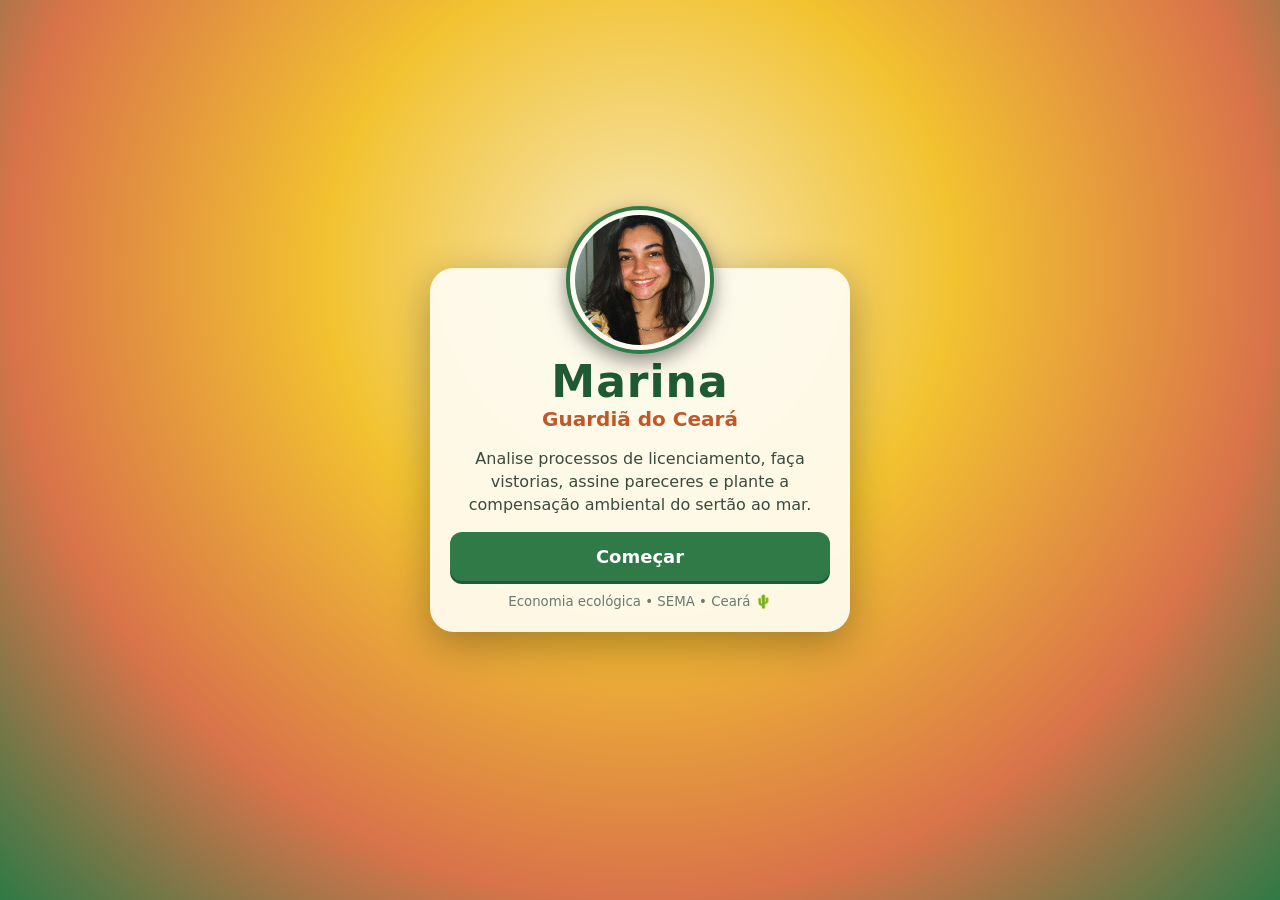
==== index.html @ d1c09b6f "Primeira versão do jogo Marina • Guardiã do Ceará Jogo web (PWA) educativo sobre licenciamento, comp" ====
<!doctype html>
<html lang="pt-BR">
<head>
  <meta charset="utf-8">
  <meta name="viewport" content="width=device-width, initial-scale=1, maximum-scale=1, user-scalable=no, viewport-fit=cover">
  <title>Marina • Guardiã do Ceará</title>
  <meta name="description" content="Jogo educativo sobre licenciamento, compensação ambiental e economia ecológica no Ceará.">
  <meta name="theme-color" content="#2f7a46">
  <meta name="apple-mobile-web-app-capable" content="yes">
  <meta name="mobile-web-app-capable" content="yes">
  <meta name="apple-mobile-web-app-status-bar-style" content="black-translucent">
  <meta name="apple-mobile-web-app-title" content="Marina CE">
  <link rel="manifest" href="manifest.webmanifest">
  <link rel="icon" href="icons/icon-192.png">
  <link rel="apple-touch-icon" href="icons/apple-touch-icon.png">
  <link rel="stylesheet" href="css/style.css">
</head>
<body>
  <canvas id="game"></canvas>

  <!-- HUD -->
  <div id="hud" hidden>
    <div class="stats">
      <div class="stat" title="Ambiente"><span>🌳</span><div class="bar"><i id="bar-amb"></i></div><b id="val-amb">50</b></div>
      <div class="stat" title="Economia"><span>💰</span><div class="bar"><i id="bar-eco"></i></div><b id="val-eco">50</b></div>
      <div class="stat" title="Sociedade"><span>🤝</span><div class="bar"><i id="bar-soc"></i></div><b id="val-soc">50</b></div>
    </div>
    <div class="hudBtns">
      <div class="trees">🌱 <b id="treeCount">0</b></div>
      <button id="btnAgenda" class="round" aria-label="Agenda">📋<em id="agendaBadge" hidden>0</em><kbd>J</kbd></button>
      <button id="btnMap" class="round" aria-label="Mapa">🗺️<kbd>M</kbd></button>
    </div>
  </div>

  <!-- controles de toque -->
  <div id="controls" hidden>
    <div id="joyZone"></div>
    <div id="joyBase"><div id="joyKnob"></div></div>
    <button id="btnA" aria-label="Interagir">A</button>
    <div id="keyHints">
      <div><kbd>W</kbd><kbd>A</kbd><kbd>S</kbd><kbd>D</kbd> ou <kbd>↑</kbd><kbd>←</kbd><kbd>↓</kbd><kbd>→</kbd> andar</div>
      <div><kbd>Shift</kbd> correr</div>
      <div><kbd>Espaço</kbd> / <kbd>E</kbd> interagir</div>
      <div><kbd>J</kbd> agenda • <kbd>M</kbd> mapa • <kbd>Esc</kbd> fechar</div>
      <div id="keyTarget"></div>
    </div>
  </div>

  <div id="regionToast"></div>
  <div id="toast"></div>
  <div id="fade"></div>

  <!-- diálogo -->
  <div id="dialog" hidden>
    <div id="dlgPortrait"></div>
    <div class="dlgBody"><div id="dlgName"></div><div id="dlgText"></div><div class="dlgNext"><span class="onTouch">toque ▼</span><span class="onDesk">Espaço ▶</span></div></div>
  </div>

  <!-- modal -->
  <div id="modalWrap" hidden><div id="modal" class="modal"></div></div>

  <!-- tela inicial -->
  <div id="title">
    <div class="titleCard">
      <div id="titlePortrait"></div>
      <h1>Marina</h1>
      <h2>Guardiã do Ceará</h2>
      <p>Analise processos de licenciamento, faça vistorias, assine pareceres e plante a compensação ambiental do sertão ao mar.</p>
      <div class="titleBtns">
        <button id="btnContinue" class="btn" hidden>Continuar</button>
        <button id="btnStart" class="btn">Começar</button>
      </div>
      <small>Economia ecológica • SEMA • Ceará 🌵</small>
    </div>
  </div>

  <script src="js/data.js"></script>
  <script src="js/sprites.js"></script>
  <script src="js/game.js"></script>
</body>
</html>
---- css/style.css ----
* { box-sizing: border-box; -webkit-tap-highlight-color: transparent; }
[hidden] { display: none !important; }
html, body {
  margin: 0; height: 100%; overflow: hidden; background: #2a7fc4;
  font-family: system-ui, -apple-system, "Segoe UI", Roboto, sans-serif; color: #1f2a22;
  touch-action: none; -webkit-user-select: none; user-select: none; overscroll-behavior: none;
}
#game { position: fixed; inset: 0; display: block; image-rendering: pixelated; }
button { font: inherit; cursor: pointer; }

/* ---------- HUD ---------- */
#hud {
  position: fixed; left: 0; right: 0; top: 0; z-index: 5; pointer-events: none;
  padding: calc(env(safe-area-inset-top, 0px) + 8px) 10px 0;
  display: flex; justify-content: space-between; align-items: flex-start; gap: 8px;
}
.stats { background: rgba(20, 40, 28, .72); border-radius: 14px; padding: 6px 10px; display: grid; gap: 3px; backdrop-filter: blur(4px); }
.stat { display: flex; align-items: center; gap: 6px; color: #fff; font-size: 13px; }
.stat span { width: 18px; text-align: center; }
.stat b { width: 22px; text-align: right; font-size: 12px; }
.bar { width: 86px; height: 8px; border-radius: 4px; background: rgba(255, 255, 255, .18); overflow: hidden; }
.bar i { display: block; height: 100%; width: 50%; background: #4fbf5a; transition: width .6s, background .6s; }
.hudBtns { display: flex; gap: 8px; align-items: center; pointer-events: auto; }
.trees { background: rgba(20, 40, 28, .72); color: #fff; border-radius: 20px; padding: 8px 12px; font-size: 14px; }
.round { position: relative; width: 44px; height: 44px; border-radius: 50%; border: 0; background: #fffdf4; font-size: 20px; box-shadow: 0 3px 0 #c9bfa0; }
.round:active { transform: translateY(2px); box-shadow: 0 1px 0 #c9bfa0; }
.round em { position: absolute; top: -4px; right: -4px; background: #e2553a; color: #fff; font-style: normal; font-size: 11px; font-weight: 700; min-width: 18px; height: 18px; border-radius: 9px; display: grid; place-items: center; }

/* ---------- controles ---------- */
#controls { position: fixed; inset: 0; z-index: 4; pointer-events: none; }
#joyZone { position: absolute; left: 0; bottom: 0; width: 60%; height: 60%; pointer-events: auto; touch-action: none; }
#joyBase { position: fixed; width: 110px; height: 110px; margin: -55px 0 0 -55px; border-radius: 50%; background: rgba(255, 255, 255, .18); border: 2px solid rgba(255, 255, 255, .5); opacity: 0; pointer-events: none; transition: opacity .15s; }
#joyBase.on { opacity: 1; }
#joyKnob { position: absolute; left: 50%; top: 50%; width: 48px; height: 48px; border-radius: 50%; background: rgba(255, 255, 255, .8); transform: translate(-50%, -50%); }
#btnA {
  position: absolute; right: calc(env(safe-area-inset-right, 0px) + 22px); bottom: calc(env(safe-area-inset-bottom, 0px) + 28px);
  width: 76px; height: 76px; border-radius: 50%; border: 0; pointer-events: auto; touch-action: none;
  background: #f2c230; color: #5a3a10; font-weight: 800; font-size: 28px; box-shadow: 0 5px 0 #b58a1a; opacity: .55; transition: opacity .2s, transform .1s;
}
#btnA.ready { opacity: 1; animation: pulse 1.2s infinite; }
#btnA:active { transform: translateY(3px); box-shadow: 0 2px 0 #b58a1a; }
@keyframes pulse { 50% { box-shadow: 0 5px 0 #b58a1a, 0 0 0 10px rgba(242, 194, 48, .25); } }
@media (pointer: fine) { #btnA { width: 60px; height: 60px; font-size: 22px; } }

/* ---------- toasts ---------- */
#toast {
  position: fixed; left: 50%; bottom: calc(env(safe-area-inset-bottom, 0px) + 120px); transform: translate(-50%, 20px); z-index: 8;
  max-width: min(92vw, 460px); background: rgba(20, 40, 28, .9); color: #fff; padding: 10px 16px; border-radius: 14px; font-size: 14px; line-height: 1.35;
  opacity: 0; pointer-events: none; transition: .3s; text-align: center;
}
#toast.on { opacity: 1; transform: translate(-50%, 0); }
#regionToast { position: fixed; left: 50%; top: calc(env(safe-area-inset-top, 0px) + 90px); transform: translateX(-50%); z-index: 6; text-align: center; color: #fff; opacity: 0; pointer-events: none; text-shadow: 0 2px 6px rgba(0, 0, 0, .6); }
#regionToast b { display: block; font-size: 22px; letter-spacing: .5px; }
#regionToast span { font-size: 13px; opacity: .9; }
#regionToast.on { animation: region 3.2s ease forwards; }
@keyframes region { 0% { opacity: 0; transform: translate(-50%, -8px); } 12%, 75% { opacity: 1; transform: translate(-50%, 0); } 100% { opacity: 0; } }
#fade { position: fixed; inset: 0; background: #000; opacity: 0; pointer-events: none; z-index: 30; transition: opacity .35s; }
#fade.on { opacity: 1; }
.float { position: fixed; left: 50%; top: 40%; transform: translateX(-50%); z-index: 25; background: rgba(20, 40, 28, .9); color: #fff; font-weight: 700; padding: 8px 14px; border-radius: 20px; animation: floatUp 2.2s ease forwards; pointer-events: none; white-space: nowrap; }
@keyframes floatUp { 0% { opacity: 0; transform: translate(-50%, 10px); } 15% { opacity: 1; transform: translate(-50%, 0); } 80% { opacity: 1; } 100% { opacity: 0; transform: translate(-50%, -40px); } }

/* ---------- diálogo ---------- */
#dialog {
  position: fixed; left: 50%; transform: translateX(-50%); bottom: calc(env(safe-area-inset-bottom, 0px) + 14px); z-index: 10;
  width: min(96vw, 640px); background: #fffdf4; border: 3px solid #2f7a46; border-radius: 18px; padding: 12px; display: flex; gap: 12px; align-items: flex-start;
  box-shadow: 0 8px 24px rgba(0, 0, 0, .35); cursor: pointer; animation: up .2s ease;
}
@keyframes up { from { transform: translate(-50%, 20px); opacity: 0; } }
#dlgPortrait { flex: 0 0 72px; width: 72px; height: 72px; }
#dlgPortrait svg { width: 100%; height: 100%; }
.sysIcon { width: 72px; height: 72px; border-radius: 50%; background: #d6eedb; display: grid; place-items: center; font-size: 38px; }
.dlgBody { flex: 1; min-height: 72px; position: relative; }
#dlgName { font-weight: 800; color: #2f7a46; margin-bottom: 4px; }
#dlgName small { font-weight: 500; color: #6a7a6e; }
#dlgText { font-size: 15.5px; line-height: 1.45; padding-bottom: 10px; }
.dlgNext { position: absolute; right: 0; bottom: -4px; color: #2f7a46; font-size: 12px; animation: blink 1s infinite; }
@keyframes blink { 50% { opacity: .2; } }

/* ---------- modal ---------- */
#modalWrap { position: fixed; inset: 0; z-index: 20; background: rgba(10, 25, 15, .55); display: grid; place-items: center; padding: calc(env(safe-area-inset-top, 0px) + 10px) 10px calc(env(safe-area-inset-bottom, 0px) + 10px); }
.modal {
  width: min(100%, 560px); max-height: 100%; overflow-y: auto; -webkit-overflow-scrolling: touch; touch-action: pan-y;
  background: #fffdf4; border-radius: 18px; padding: 16px; box-shadow: 0 10px 30px rgba(0, 0, 0, .4); animation: pop .2s ease;
  -webkit-user-select: text; user-select: text;
}
@keyframes pop { from { transform: scale(.94); opacity: 0; } }
.mHead { display: flex; justify-content: space-between; align-items: center; gap: 10px; margin-bottom: 8px; }
.mHead h2 { margin: 0; font-size: 19px; color: #1f5a34; }
.x { border: 0; background: #eee6cf; width: 34px; height: 34px; border-radius: 50%; font-size: 15px; flex: none; }
.modal h3 { font-size: 15px; margin: 16px 0 8px; color: #1f5a34; }
.modal p { line-height: 1.45; font-size: 15px; }
.muted { color: #6a7a6e; }
.small { font-size: 13px !important; }
.card { border: 2px solid #e6dcc0; border-radius: 14px; padding: 10px 12px; margin: 8px 0; background: #fff; }
.cardHead { display: flex; justify-content: space-between; font-size: 13px; color: #6a7a6e; }
.cardTitle { font-weight: 700; margin: 4px 0 8px; }
.cardFoot { display: flex; flex-wrap: wrap; gap: 6px; align-items: center; justify-content: space-between; }
.tag { font-size: 12px; padding: 3px 8px; border-radius: 10px; background: #eee6cf; }
.tag.warn { background: #fde7b0; color: #7a5200; }
.tag.ok { background: #d2f0d6; color: #1f5a34; }
.btn { border: 0; background: #2f7a46; color: #fff; font-weight: 700; padding: 11px 16px; border-radius: 12px; box-shadow: 0 3px 0 #1f5a34; }
.btn:active { transform: translateY(2px); box-shadow: 0 1px 0 #1f5a34; }
.btn:disabled { background: #a9b9ad; box-shadow: 0 3px 0 #8a9a8e; cursor: default; }
.btn.ghost { background: #eee6cf; color: #3a4a3e; box-shadow: 0 3px 0 #cfc3a0; }
.btn.sm { padding: 7px 10px; font-size: 13px; }
.btn.block { display: block; width: 100%; text-align: left; margin: 8px 0; font-weight: 600; }
.row { display: flex; gap: 8px; justify-content: flex-end; flex-wrap: wrap; margin-top: 14px; }
.kv { display: flex; gap: 10px; font-size: 14px; padding: 4px 0; border-bottom: 1px dashed #e6dcc0; }
.kv span { flex: 0 0 110px; color: #6a7a6e; }
.box { padding: 10px 12px; border-radius: 12px; font-size: 14px; line-height: 1.4; }
.box.ok { background: #d2f0d6; }
.box.warn { background: #fdf0c8; }
.opt { display: flex; gap: 10px; align-items: flex-start; padding: 10px 12px; margin: 6px 0; border: 2px solid #e6dcc0; border-radius: 12px; background: #fff; font-size: 14.5px; line-height: 1.4; cursor: pointer; }
.opt:has(input:checked) { border-color: #2f7a46; background: #eef9f0; }
.opt input { margin-top: 3px; accent-color: #2f7a46; width: 18px; height: 18px; flex: none; }

/* parecer */
.paper { background: #fff; border: 1px solid #e0d8c0; border-radius: 6px; padding: 16px; font-family: Georgia, "Times New Roman", serif; font-size: 14px; position: relative; }
.paper p { font-size: 14px; margin: 8px 0; }
.paperHead { display: flex; gap: 10px; align-items: center; font-size: 12px; line-height: 1.35; border-bottom: 2px solid #2f7a46; padding-bottom: 8px; }
.brasao { font-size: 30px; }
.center { text-align: center; }
.right { text-align: right; }
.sigWrap { position: relative; height: 120px; border: 2px dashed #b8c8bc; border-radius: 10px; margin-top: 10px; background: #fbfdf9; }
#sig { width: 100%; height: 100%; touch-action: none; display: block; border-radius: 10px; }
.sigHint { position: absolute; inset: 0; display: grid; place-items: center; color: #9aaa9e; pointer-events: none; font-family: system-ui, sans-serif; transition: opacity .3s; }
.sigLine { text-align: center; border-top: 1px solid #333; margin: 4px 30px 0; padding-top: 4px; font-size: 13px; }
.stamp { position: absolute; right: 10px; top: 14px; border: 3px solid #c0392b; color: #c0392b; font: 800 20px system-ui, sans-serif; padding: 4px 10px; border-radius: 8px; transform: rotate(-12deg) scale(2.5); opacity: 0; pointer-events: none; letter-spacing: 2px; }
.stamp.on { animation: stamp .35s ease forwards; }
@keyframes stamp { to { transform: rotate(-12deg) scale(1); opacity: .85; } }

/* plantio */
.species { display: grid; grid-template-columns: 1fr 1fr; gap: 8px; }
.sp { border: 2px solid #cfe6c6; background: #f3fbef; border-radius: 14px; padding: 14px 8px; display: flex; flex-direction: column; gap: 3px; align-items: center; text-align: center; }
.sp:active { background: #dff3d6; }
.sp b { font-size: 15px; }
.sp i { font-size: 12px; color: #5a6a5e; }

/* agenda / mapa */
.task { display: flex; align-items: center; gap: 10px; padding: 10px 0; border-bottom: 1px dashed #e6dcc0; font-size: 14.5px; }
.task > div { flex: 1; }
.task.done { opacity: .55; }
.ti { font-size: 20px; }
.legend { margin-top: 12px; padding: 10px; border-radius: 12px; background: #eef9f0; font-size: 13.5px; line-height: 1.4; }
.mapBox { border-radius: 12px; overflow: hidden; background: #2a7fc4; }
#mini { width: 100%; display: block; image-rendering: pixelated; cursor: pointer; }
.chips { display: flex; flex-wrap: wrap; gap: 6px; margin-top: 10px; }
.chip { border: 0; background: #eee6cf; border-radius: 20px; padding: 8px 12px; font-size: 13px; }
.chip:active { background: #d2f0d6; }

/* final */
.final { text-align: center; }
.finalPortrait { width: 110px; margin: 0 auto; }
.final h2 { color: #1f5a34; font-size: 21px; }
.finalStats { display: grid; grid-template-columns: repeat(4, 1fr); gap: 6px; margin: 10px 0; }
.finalStats div { background: #eef9f0; border-radius: 12px; padding: 8px 4px; display: flex; flex-direction: column; font-size: 20px; }
.finalStats b { font-size: 20px; }
.finalStats span { font-size: 11px; color: #6a7a6e; }
.love { font-weight: 700; color: #c8505a; }
.final .row { justify-content: center; }

/* ---------- tela inicial ---------- */
#title {
  position: fixed; inset: 0; z-index: 40; display: grid; place-items: center; padding: 20px;
  background: radial-gradient(circle at 50% 30%, #f6e7b8 0%, #f2c230 35%, #d9734a 70%, #2f7a46 100%);
}
.titleCard { text-align: center; max-width: 420px; background: rgba(255, 253, 244, .92); border-radius: 24px; padding: 22px 20px; box-shadow: 0 12px 40px rgba(0, 0, 0, .3); }
#titlePortrait { width: 140px; height: 140px; margin: -80px auto 6px; filter: drop-shadow(0 6px 10px rgba(0, 0, 0, .3)); }
#titlePortrait svg { width: 100%; height: 100%; }
.titleCard h1 { margin: 0; font-size: 44px; color: #1f5a34; letter-spacing: 1px; }
.titleCard h2 { margin: 0 0 10px; font-size: 20px; color: #c0582a; font-weight: 700; }
.titleCard p { line-height: 1.45; color: #3a4a3e; }
.titleBtns { display: flex; flex-direction: column; gap: 10px; margin: 16px 0 10px; }
.titleBtns .btn { font-size: 18px; padding: 14px; }
#btnStart.ghost { background: #eee6cf; color: #3a4a3e; box-shadow: 0 3px 0 #cfc3a0; }
.titleCard small { color: #6a7a6e; }

@media (max-width: 420px) {
  .bar { width: 64px; }
  .stat { font-size: 12px; }
  #dlgPortrait, .sysIcon { flex-basis: 56px; width: 56px; height: 56px; }
  .sysIcon { font-size: 30px; }
  #dlgText { font-size: 14.5px; }
}

/* ---------- modos de entrada: celular x computador ---------- */
.round kbd { position: absolute; bottom: -6px; left: 50%; transform: translateX(-50%); }
kbd { display: inline-block; min-width: 18px; padding: 1px 5px; border-radius: 5px; background: #fffdf4; color: #1f2a22; font: 700 11px/16px system-ui, sans-serif; text-align: center; box-shadow: 0 2px 0 #b9ad8a; margin: 0 1px; }
#keyHints {
  position: absolute; left: 14px; bottom: 14px; background: rgba(20, 40, 28, .78); color: #fff; border-radius: 14px;
  padding: 10px 14px; font-size: 13px; line-height: 1.9; backdrop-filter: blur(4px); pointer-events: none;
}
#keyTarget:empty { display: none; }
#keyTarget { margin-top: 4px; padding-top: 6px; border-top: 1px solid rgba(255,255,255,.2); color: #f2c230; font-weight: 700; }
body.touch #keyHints, body.touch .round kbd, body.touch .onDesk { display: none; }
body.desk #btnA, body.desk #joyZone, body.desk #joyBase, body.desk .onTouch { display: none; }
body.desk .stats { padding: 8px 14px; }
body.desk .bar { width: 120px; }
body.desk .stat { font-size: 14px; }
body.desk #toast { bottom: 40px; }
@media (max-height: 520px) { #keyHints { line-height: 1.5; font-size: 12px; } }

/* foto da Marina */
.photo { width: 100%; height: 100%; display: block; border-radius: 50%; object-fit: cover; object-position: 50% 30%; border: 3px solid #fffdf4; box-shadow: 0 0 0 3px #2f7a46; background: #d6eedb; }
#titlePortrait .photo { border-width: 5px; box-shadow: 0 0 0 4px #2f7a46, 0 8px 20px rgba(0,0,0,.25); }
.finalPortrait { height: 110px; }
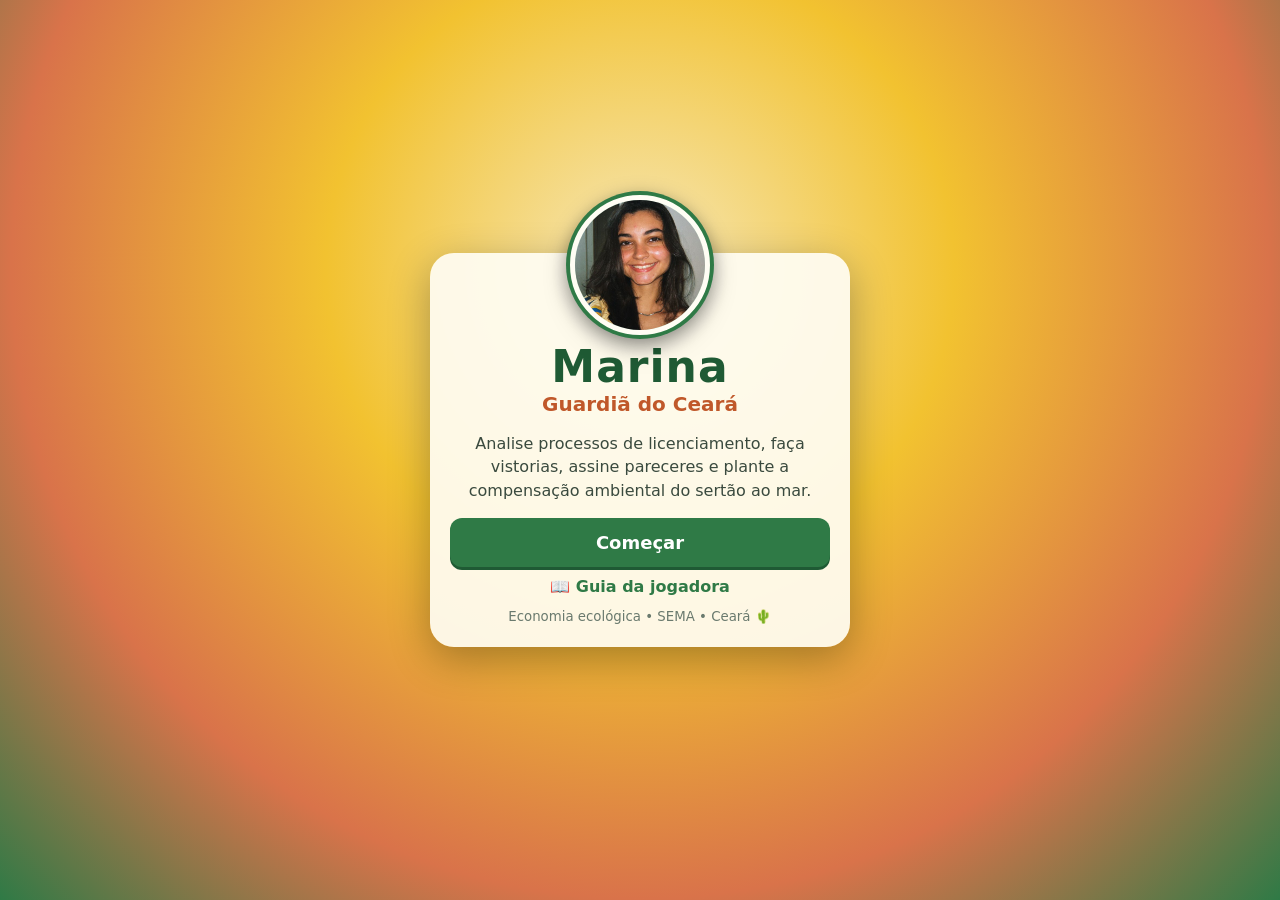
==== commit 10591c9f: "Guia da jogadora em /guia e link na tela inicial Co-Authored-By: Claude Opus 5.5 <noreply@anthropic." ====
--- a/index.html
+++ b/index.html
@@ -24,11 +24,12 @@
       <div class="stat" title="Ambiente"><span>🌳</span><div class="bar"><i id="bar-amb"></i></div><b id="val-amb">50</b></div>
       <div class="stat" title="Economia"><span>💰</span><div class="bar"><i id="bar-eco"></i></div><b id="val-eco">50</b></div>
       <div class="stat" title="Sociedade"><span>🤝</span><div class="bar"><i id="bar-soc"></i></div><b id="val-soc">50</b></div>
+      <button class="season" id="season" aria-label="Estação"><span id="seasonIcon">☀️</span><small id="seasonTxt"></small><span class="treesMini">🌳<b id="treeCount">0</b></span></button>
     </div>
     <div class="hudBtns">
-      <div class="trees">🌱 <b id="treeCount">0</b></div>
       <button id="btnAgenda" class="round" aria-label="Agenda">📋<em id="agendaBadge" hidden>0</em><kbd>J</kbd></button>
       <button id="btnMap" class="round" aria-label="Mapa">🗺️<kbd>M</kbd></button>
+      <button id="btnMenu" class="round" aria-label="Menu">⚙️<kbd>G</kbd></button>
     </div>
   </div>
 
@@ -41,7 +42,7 @@
       <div><kbd>W</kbd><kbd>A</kbd><kbd>S</kbd><kbd>D</kbd> ou <kbd>↑</kbd><kbd>←</kbd><kbd>↓</kbd><kbd>→</kbd> andar</div>
       <div><kbd>Shift</kbd> correr</div>
       <div><kbd>Espaço</kbd> / <kbd>E</kbd> interagir</div>
-      <div><kbd>J</kbd> agenda • <kbd>M</kbd> mapa • <kbd>Esc</kbd> fechar</div>
+      <div><kbd>J</kbd> agenda • <kbd>M</kbd> mapa • <kbd>G</kbd> menu • <kbd>Esc</kbd> fechar</div>
       <div id="keyTarget"></div>
     </div>
   </div>
@@ -70,12 +71,15 @@
         <button id="btnContinue" class="btn" hidden>Continuar</button>
         <button id="btnStart" class="btn">Começar</button>
       </div>
+      <a class="guideLink" href="guia/">📖 Guia da jogadora</a>
       <small>Economia ecológica • SEMA • Ceará 🌵</small>
     </div>
   </div>
 
   <script src="js/data.js"></script>
+  <script src="js/data-mundo.js"></script>
   <script src="js/sprites.js"></script>
+  <script src="js/mundo.js"></script>
   <script src="js/game.js"></script>
 </body>
 </html>
--- a/css/style.css
+++ b/css/style.css
@@ -204,3 +204,21 @@
 .photo { width: 100%; height: 100%; display: block; border-radius: 50%; object-fit: cover; object-position: 50% 30%; border: 3px solid #fffdf4; box-shadow: 0 0 0 3px #2f7a46; background: #d6eedb; }
 #titlePortrait .photo { border-width: 5px; box-shadow: 0 0 0 4px #2f7a46, 0 8px 20px rgba(0,0,0,.25); }
 .finalPortrait { height: 110px; }
+
+/* ---------- mundo vivo ---------- */
+.season { pointer-events: auto; display: flex; align-items: center; gap: 6px; border: 0; background: rgba(255, 255, 255, .12); color: #fff; border-radius: 9px; padding: 3px 6px; margin-top: 2px; font-size: 13px; text-align: left; }
+.season small { flex: 1; font-size: 11px; opacity: .9; white-space: nowrap; }
+.treesMini { font-size: 12px; white-space: nowrap; }
+.treesMini b { margin-left: 2px; }
+#btnAgenda.alert { animation: alertPulse 1s infinite; }
+@keyframes alertPulse { 0%, 100% { background: #fffdf4; } 50% { background: #ffb08a; } }
+.task.urgent { background: #fff0e8; border-radius: 10px; padding-left: 6px; padding-right: 6px; }
+.relGrid { display: grid; grid-template-columns: repeat(3, 1fr); gap: 6px; margin: 8px 0; }
+.relGrid div { background: #f6f1e2; border-radius: 12px; padding: 6px 4px; display: flex; flex-direction: column; font-size: 16px; }
+.relGrid b { font-size: 18px; }
+.relGrid span { font-size: 10.5px; color: #6a7a6e; }
+.final h3 { margin: 4px 0 8px; color: #3a4a3e; }
+.modal textarea { width: 100%; border: 2px solid #e6dcc0; border-radius: 10px; padding: 8px; font: 12px monospace; resize: vertical; -webkit-user-select: text; user-select: text; }
+.btn.danger { color: #a8321e; }
+.box.small { font-size: 13px; margin: 10px 0; }
+.guideLink { display: block; margin: 4px 0 10px; color: #2f7a46; font-weight: 700; text-decoration: none; }
